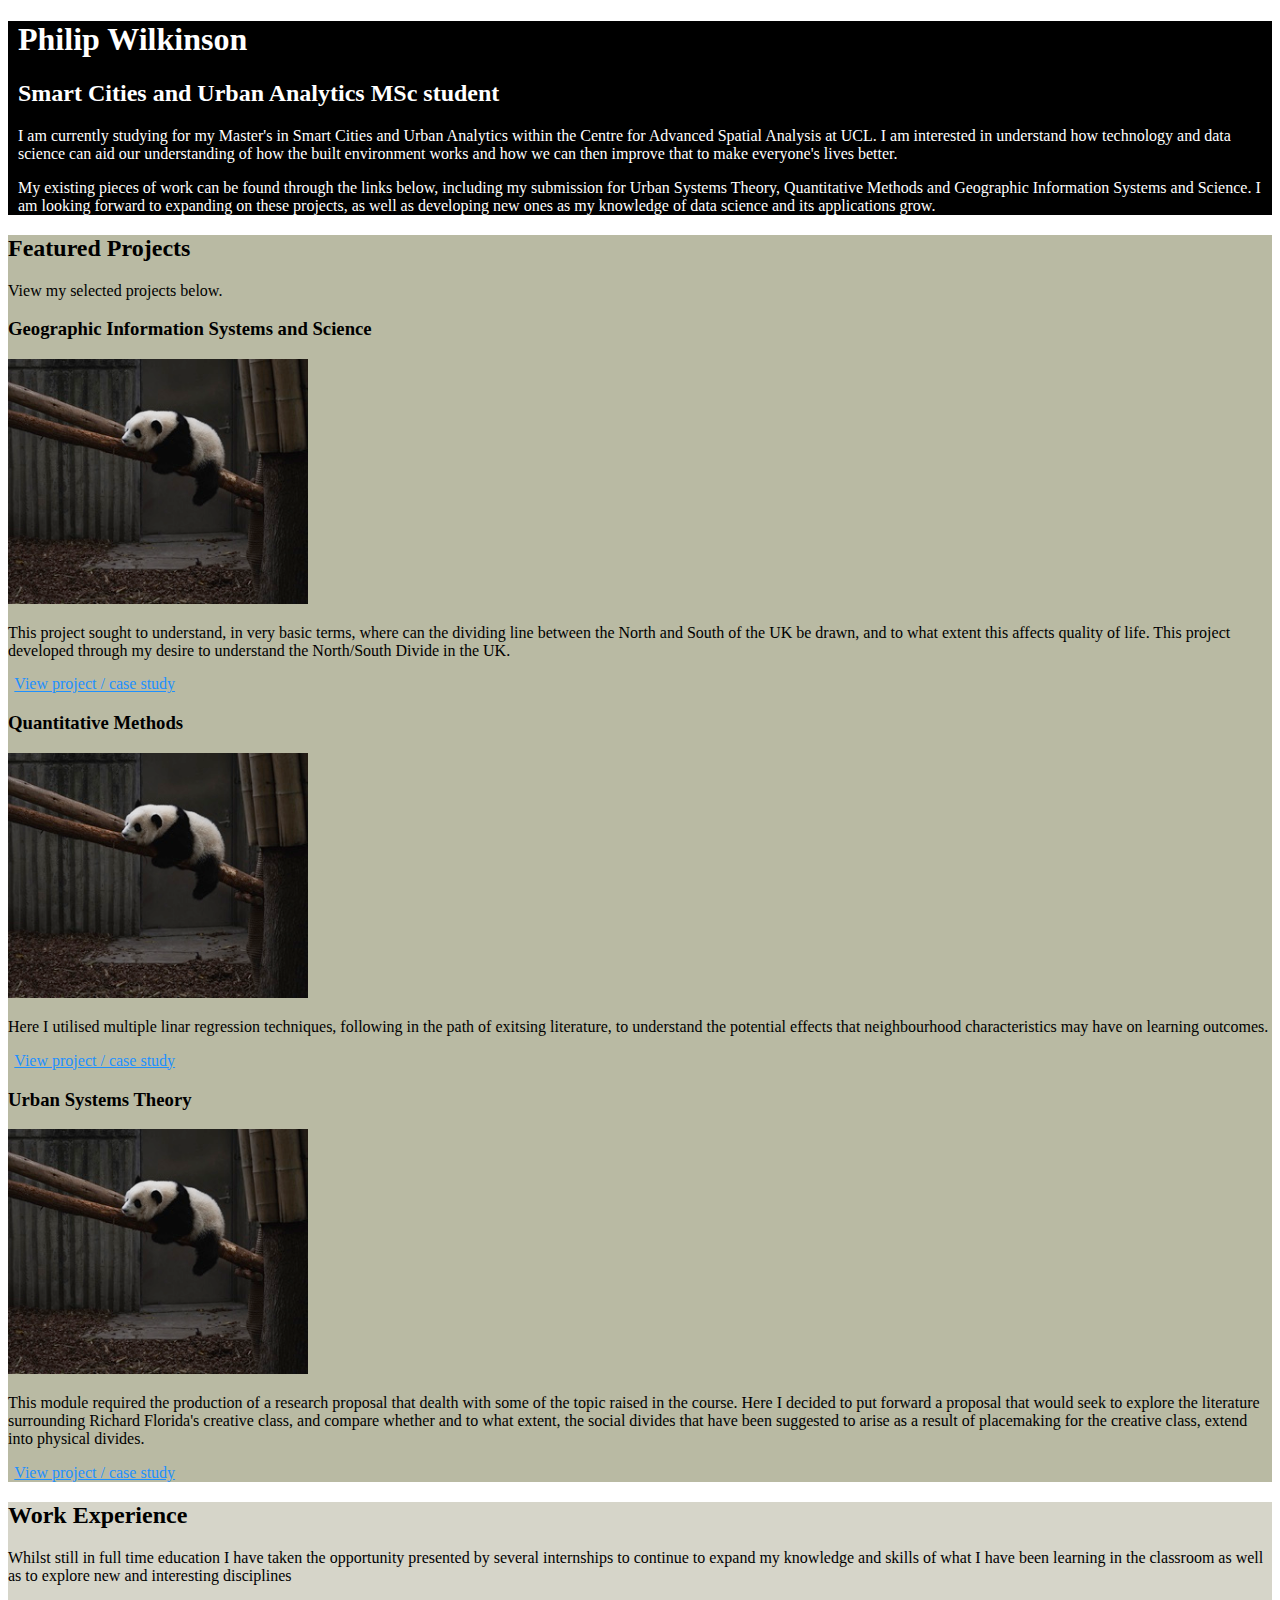
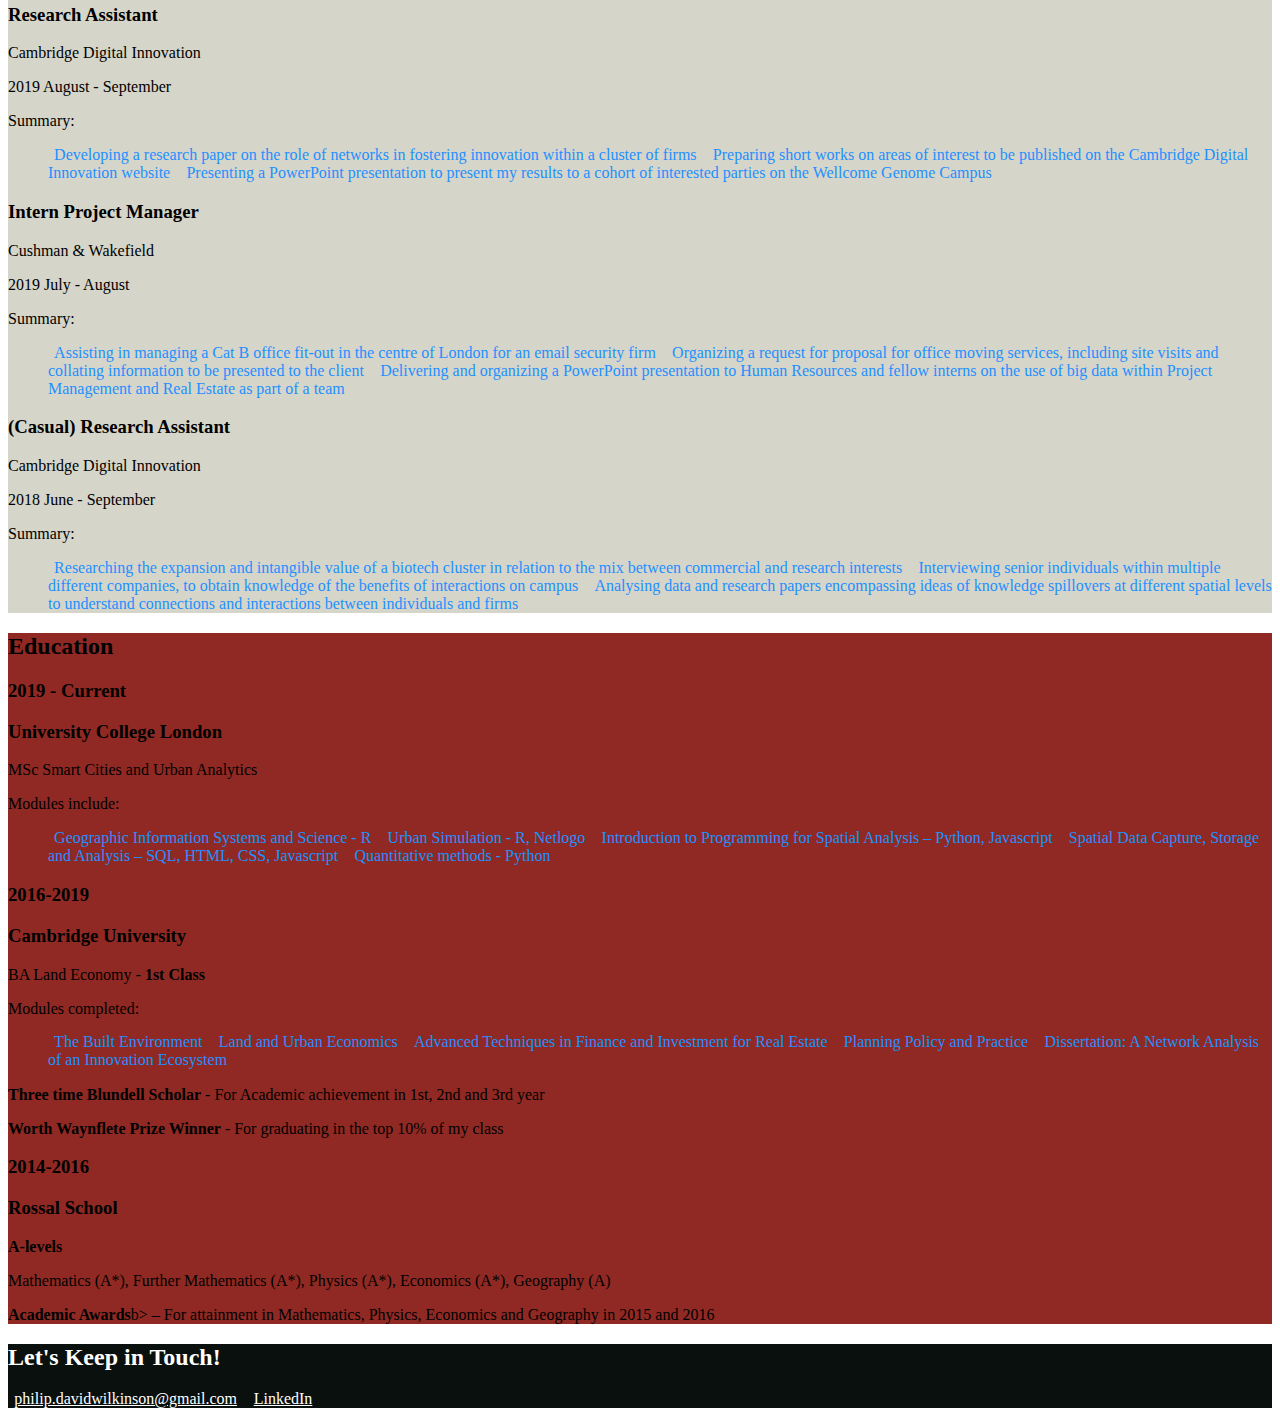
==== Index.html @ db57a37a "First update" ====
<!DOCTYPE html>
<html lang="en">
  <head>
    <meta charset="UTF-8">
    <meta name="viewport" content="width=device-width, initial-scale=1.0">
    <link rel="stylesheet" href="./css/styles.css"/>
  </head>
  <body>
    <main>
      <!-- ***********************  ABOUT / PROFILE  *********************** -->
      <header>
        <section class = "profile">
            <h1>Philip Wilkinson</h1>
            <h2>Smart Cities and Urban Analytics MSc student</h2>

            <p>I am currently studying for my Master's in Smart Cities and Urban Analytics within the Centre for Advanced Spatial Analysis at UCL. I am interested in understand how technology and data science can aid our understanding of how the built environment works and how we can then improve that to make everyone's lives better. </p>
        
            <p>My existing pieces of work can be found through the links below, including my submission for Urban Systems Theory, Quantitative Methods and Geographic Information Systems and Science. I am looking forward to expanding on these projects, as well as developing new ones as my knowledge of data science and its applications grow.</p>  
        </section>
      </header>

      <!-- ********************  PROJECTS / PORTFOLIO  ********************* -->
      <section class= "project">
        <h2>Featured Projects</h2>
        <p>View my selected projects below.</p>

        <!-- Copy the whole <section> block to add more projects. -->
        <section>
          <h3> Geographic Information Systems and Science </h3>
          <img src="./images/thumbnail-1.jpg" alt="A picture of a panda">
          <p>This project sought to understand, in very basic terms, where can the dividing line between the North and South of the UK be drawn, and to what extent this affects quality of life. This project developed through my desire to understand the North/South Divide in the UK.</p>
          <a href="#" target="_blank">View project / case study</a>
        </section>
          
        <section>
          <h3> Quantitative Methods </h3>
          <img src="./images/thumbnail-1.jpg" alt="A picture of a panda">
          <p> Here I utilised multiple linar regression techniques, following in the path of exitsing literature, to understand the potential effects that neighbourhood characteristics may have on learning outcomes. </p>
          <a href="#" target="_blank">View project / case study</a>
        </section>
          
        <section>
          <h3> Urban Systems Theory </h3>
          <img src="./images/thumbnail-1.jpg" alt="A picture of a panda">
          <p> This module required the production of a research proposal that dealth with some of the topic raised in the course. Here I decided to put forward a proposal that would seek to explore the literature surrounding Richard Florida's creative class, and compare whether and to what extent, the social divides that have been suggested to arise as a result of placemaking for the creative class, extend into physical divides. </p>
          <a href="#" target="_blank">View project / case study</a>
        </section>
        <!-- End of Project block. -->
      </section>

      <!-- ***********************  WORK EXPERIENCE  *********************** -->
      <section class = "work-experience">
        <h2>Work Experience</h2>
        <p>Whilst still in full time education I have taken the opportunity presented by several internships to continue to expand my knowledge and skills of what I have been learning in the classroom as well as to explore new and interesting disciplines</p>

        <!-- Copy this whole <section> block to add more jobs. -->
        <section>
          <h3>Research Assistant</h3>
          <p>Cambridge Digital Innovation</p>
          <p>2019 August - September</p>
          <p>Summary:</p>
          <ul>
            <li>Developing a research paper on the role of networks in fostering innovation within a cluster of firms</li>
            <li>Preparing short works on areas of interest to be published on the Cambridge Digital Innovation website</li>
            <li>Presenting a PowerPoint presentation to present my results to a cohort of interested parties on the Wellcome Genome Campus</li>
          </ul>
        </section>
          
          
        <section>
          <h3>Intern Project Manager</h3>
          <p>Cushman &amp; Wakefield</p>
          <p>2019 July - August </p>
          <p>Summary:</p>
          <ul>
            <li>Assisting in managing a Cat B office fit-out in the centre of London for an email security firm</li>
            <li>Organizing a request for proposal for office moving services, including site visits and collating information to be presented to the client</li>
            <li>Delivering and organizing a PowerPoint presentation to Human Resources and fellow interns on the use of big data within Project Management and Real Estate as part of a team</li>
          </ul>
        </section>
          
        <section>
          <h3>(Casual) Research Assistant </h3>
          <p>Cambridge Digital Innovation</p>
          <p>2018 June - September </p>
          <p>Summary:</p>
          <ul>
            <li>Researching the expansion and intangible value of a biotech cluster in relation to the mix between commercial and research interests</li>
            <li>Interviewing senior individuals within multiple different companies, to obtain knowledge of the benefits of interactions on campus </li>
            <li>Analysing data and research papers encompassing ideas of knowledge spillovers at different spatial levels to understand connections and interactions between individuals and firms</li>
          </ul>
        </section>
        <!-- End of Job block. -->
      </section>

      <!-- ******************  EDUCATION & CERTIFICATIONS ****************** -->
      <section class = "Education">
        <h2>Education</h2>

        <!-- Copy this whole <section> block to add more schools. -->
        <section>
          <h3>2019 - Current</h3>
          <h3>University College London</h3>
          <p>MSc Smart Cities and Urban Analytics</p>
          <p>Modules include:</p>
          <ul>
            <li>Geographic Information Systems and Science - R</li>
            <li>Urban Simulation - R, Netlogo </li>
            <li>Introduction to Programming for Spatial Analysis – Python, Javascript</li>
            <li>Spatial Data Capture, Storage and Analysis – SQL, HTML, CSS, Javascript</li>
            <li>Quantitative methods - Python</li>
          </ul>
        </section>
          
        <section>
          <h3>2016-2019</h3>
          <h3>Cambridge University</h3>
          <p>BA Land Economy - <b>1st Class</b> </p>
          <p>Modules completed:</p>
          <ul>
            <li>The Built Environment</li>
            <li>Land and Urban Economics</li>
            <li>Advanced Techniques in Finance and Investment for Real Estate</li>
            <li>Planning Policy and Practice</li>
            <li>Dissertation: A Network Analysis of an Innovation Ecosystem</li>
          </ul>
          <P><b>Three time Blundell Scholar</b> - For Academic achievement in 1st, 2nd and 3rd year</P>
          <p><b>Worth Waynflete Prize Winner</b> - For graduating in the top 10% of my class</p>
        </section>
        <section>
          <h3>2014-2016</h3>
          <h3>Rossal School</h3>
          <p><b>A-levels</b></p>
          <p>Mathematics (A*), Further Mathematics (A*), Physics (A*), 
		  Economics (A*), Geography (A)</p>
          <p><b>Academic Awards</b>b> – For attainment in Mathematics, Physics, Economics and Geography in 2015 and 2016</p>
        </section>
        <!-- End of School block. -->
      </section>

      <!-- *****************  CONTACT INFO / SOCIAL MEDIA  ***************** -->
      <footer>
        <h2>Let's Keep in Touch!</h2>

        <!-- Social media and contact links. Add or remove any networks. -->
        <a href="mailto:philip.davidwilkinson@gmail.com">philip.davidwilkinson@gmail.com</a>
        <a href="www.linkedin.com/in/philip-wilkinson-02917b150" target="_blank">LinkedIn</a>
      </footer>
        
    </main>
      
  </body>
    
</html>
---- css/styles.css ----
/*
https://coolors.co/0a100d-b9baa3-d6d5c9-a22c29-902923

Smoky black: #0A100D

Laurel Green: #B9BAA3

Light Gray: #D6D5C9

Red-Brown: #A22C29

Vivid Auburn: #902923
*/


/* Global styles */

body {
    color: black;
}


img {
    width: 300px;
}

/*a {
    color: blue
} 
Applies to all links
*/
/* Profile */

.profile {
    padding-left: 10px;
    padding-right: 10px;
    background-color: black;
    color: white;
}

/* Projects */

.project{
    background: #B9BAA3
}

/* Work Experience */
.work-experience{
    background: #D6D5C9
}

/* Education */
.Education{
    background: #902923
}

/* Contact Info */
footer {
    background: #0A100D;
    color: white;
}

footer a:link {
    color: white
}

footer a:visited {
    color: red
}

.nav {
    list-style-type: none;
    margin: 0;
    padding: 0;
}


li, a, .nav-link {
    display: inline;
    text-align: center;
    color: black;
    padding: 0.5% 0.5%
    
}

li, a, .nav-link:hover {
    color: dodgerblue
}
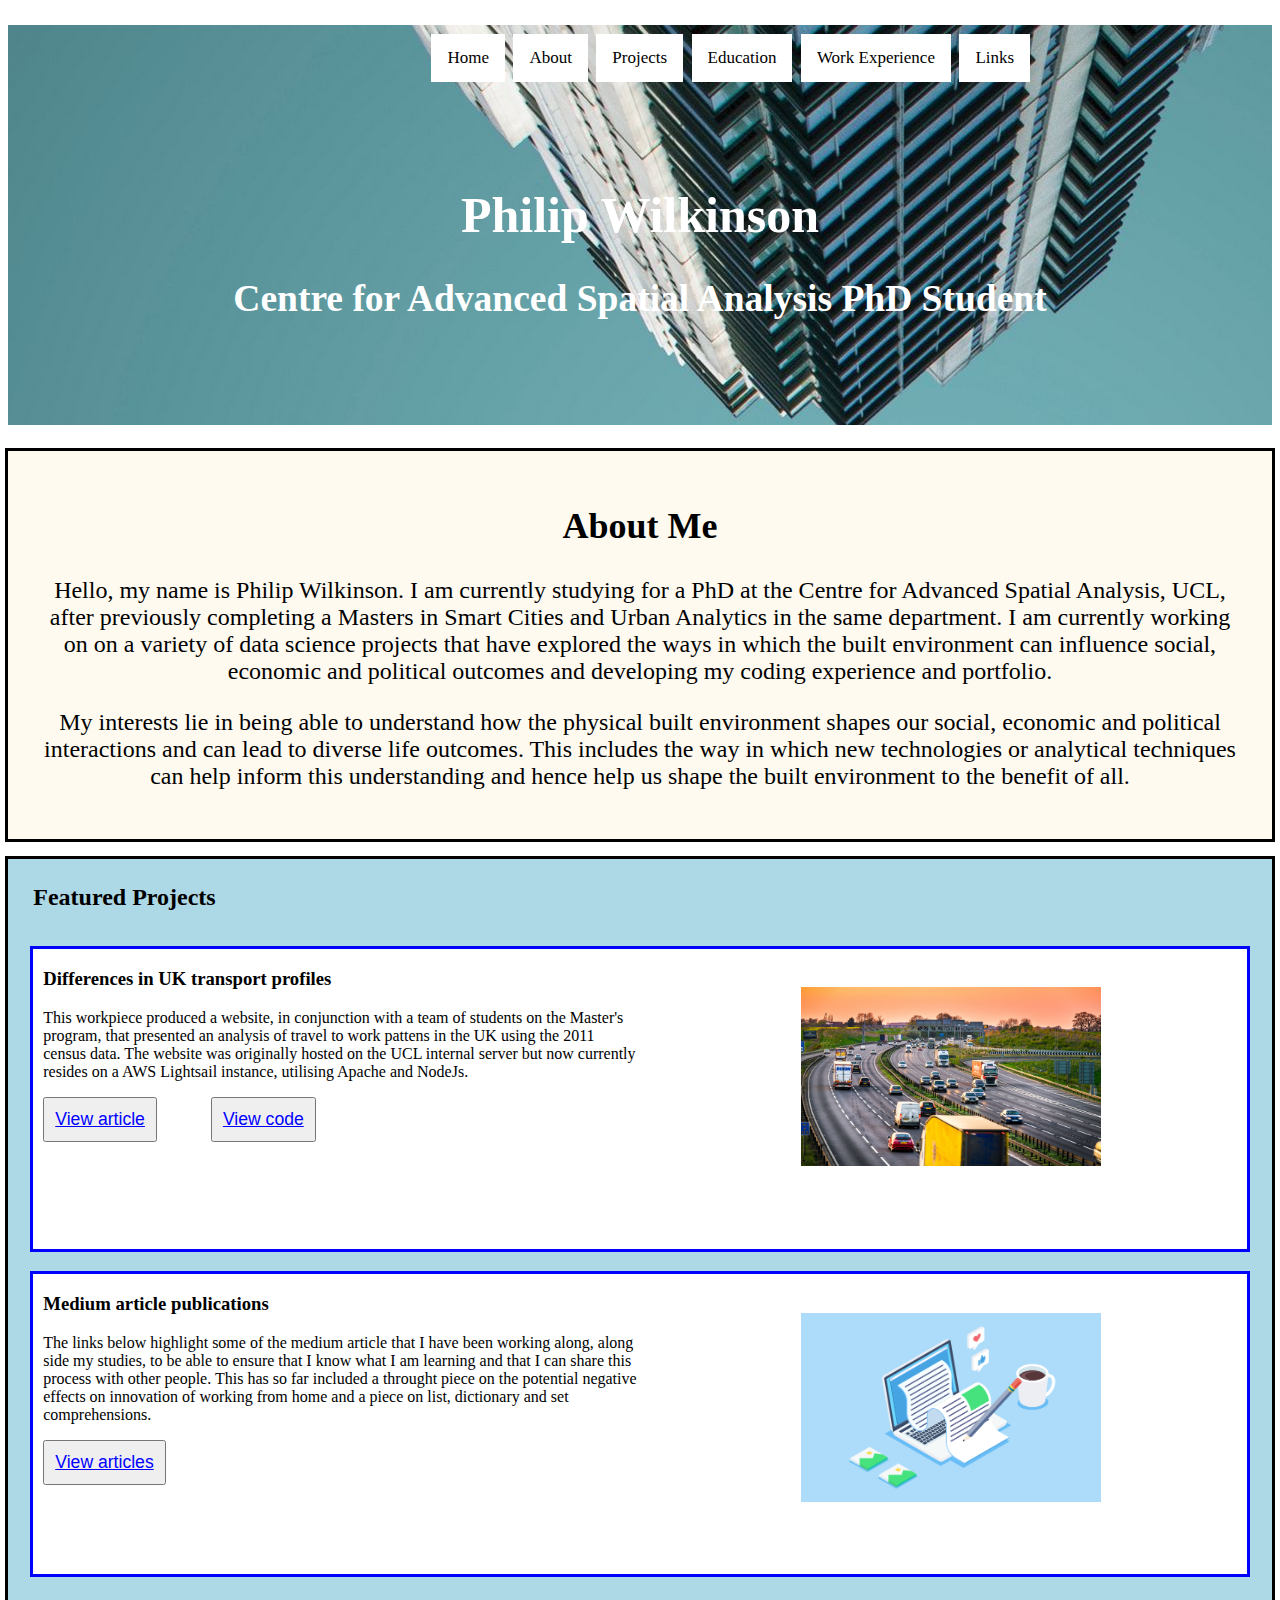
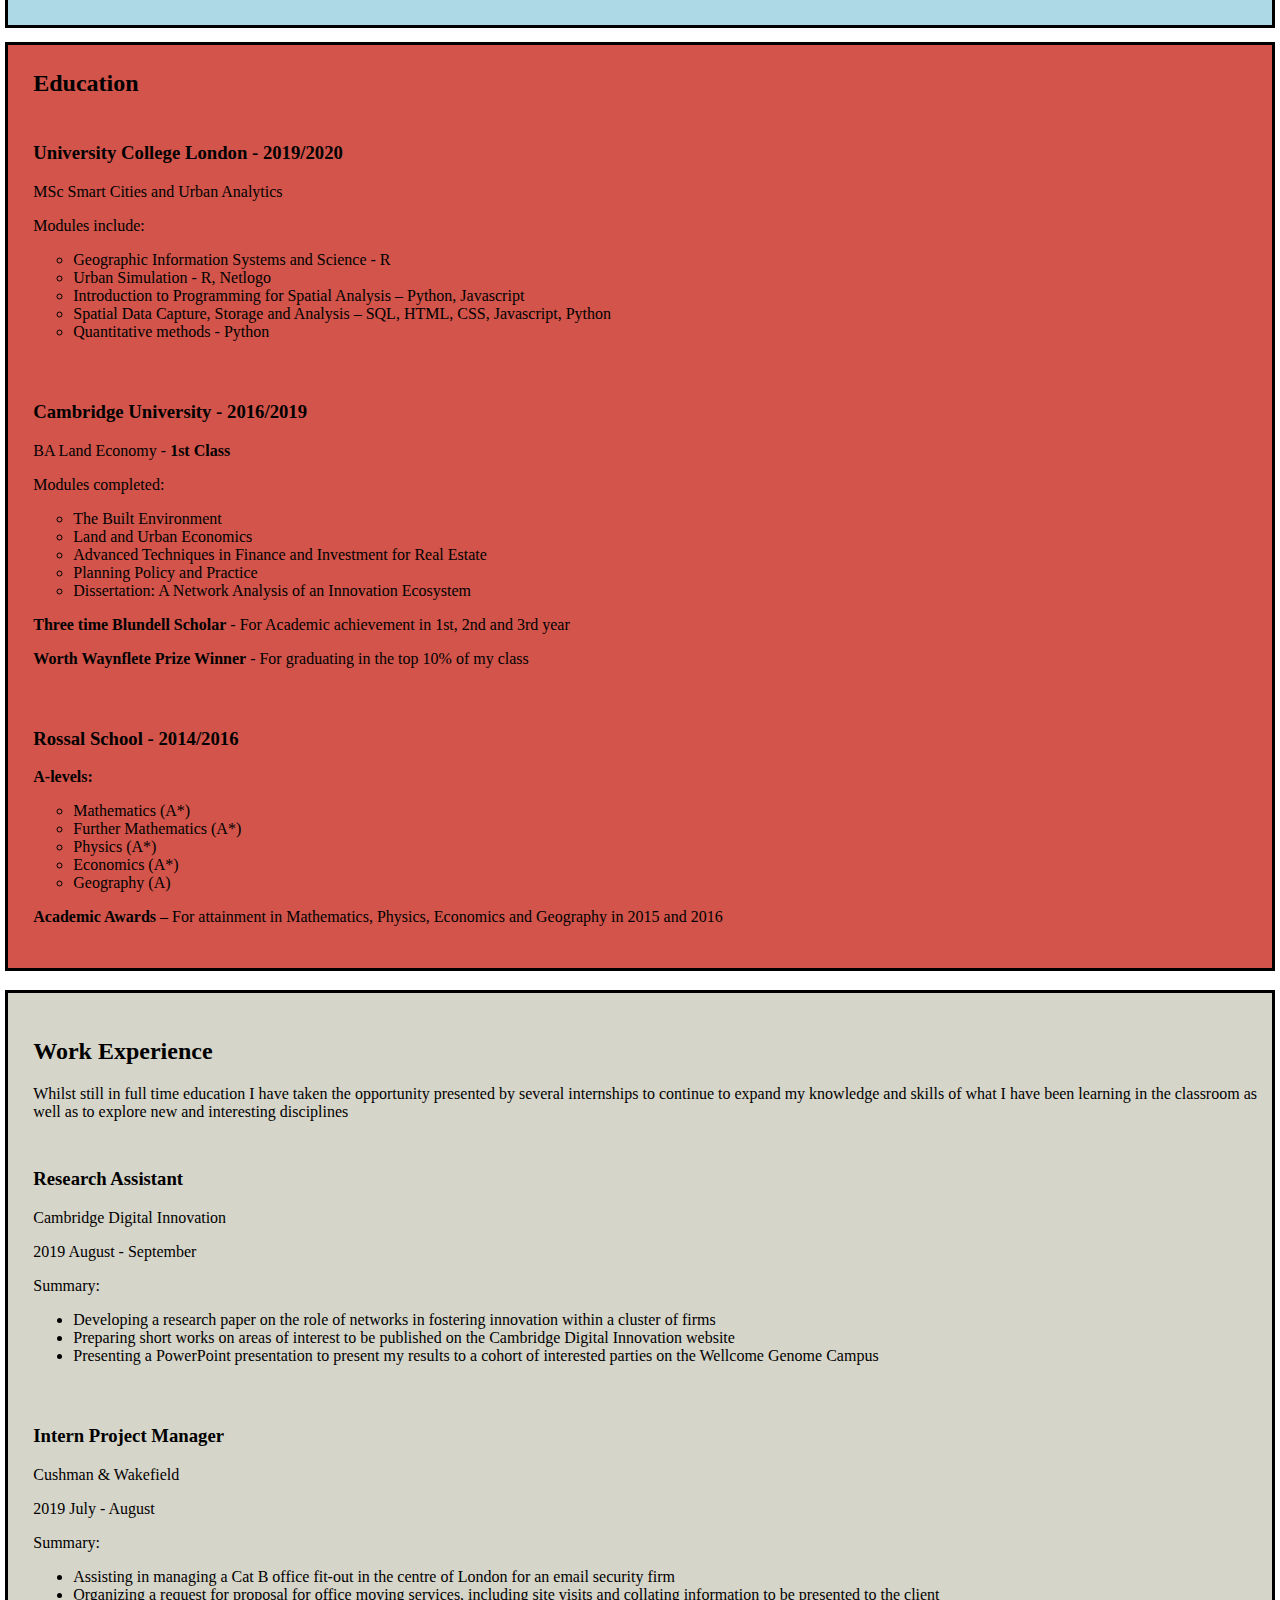
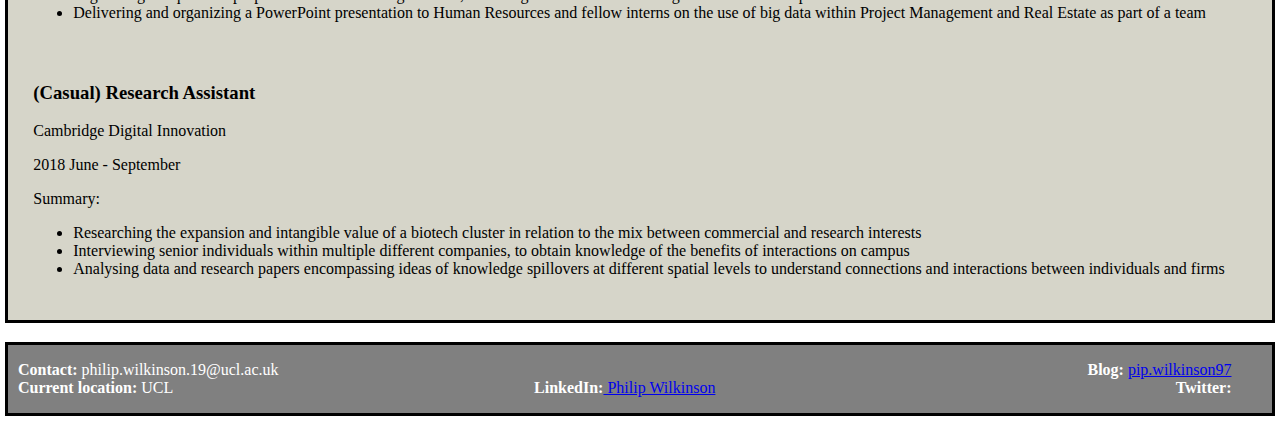
==== commit 243120bf: "Major update" ====
--- a/Index.html
+++ b/Index.html
@@ -7,117 +7,143 @@
   </head>
   <body>
     <main>
-      <!-- ***********************  ABOUT / PROFILE  *********************** -->
-      <header>
-        <section class = "profile">
-            <h1>Philip Wilkinson</h1>
-            <h2>Smart Cities and Urban Analytics MSc student</h2>
-
-            <p>I am currently studying for my Master's in Smart Cities and Urban Analytics within the Centre for Advanced Spatial Analysis at UCL. I am interested in understand how technology and data science can aid our understanding of how the built environment works and how we can then improve that to make everyone's lives better. </p>
-        
-            <p>My existing pieces of work can be found through the links below, including my submission for Urban Systems Theory, Quantitative Methods and Geographic Information Systems and Science. I am looking forward to expanding on these projects, as well as developing new ones as my knowledge of data science and its applications grow.</p>  
-        </section>
-      </header>
-
+    
+        
+    <section class = "Introduction" id = "Welcome">
+        <nav class = "navbar navbar-default" >
+            <ul id = "Home" class="nav">
+                <li><a class = "nav-link" href="#Home">Home</a></li>
+                <li><a class = "nav-link" href="#About">About</a></li>
+                <li><a class = "nav-link" href="#projects">Projects</a></li>
+                <li><a class = "nav-link" href="#Education">Education</a></li>
+                <li><a class = "nav-link" href="#WorkExperience">Work Experience</a></li>
+                <li><a class = "nav-link" href="#footer">Links</a></li>
+            </ul>
+        </nav>
+    
+        <div class = "title" id = "Title">
+    
+            <h1>Philip Wilkinson</h1> 
+            
+            <h2>Centre for Advanced Spatial Analysis PhD Student</h2>
+        
+        </div>        
+        
+    </section>
+      
+
+    <!-- ***********************  ABOUT / PROFILE  *********************** -->
+    <section class = "profile container" id ="About">
+        
+        <div class="about-content">
+            <h2> About Me </h2>
+
+            <p> Hello, my name is Philip Wilkinson. I am currently studying for a PhD at the Centre for Advanced Spatial Analysis, UCL, after previously completing a Masters in Smart Cities and Urban Analytics in the same department. I am currently working on on a variety of data science projects that have explored the ways in which the built environment can influence social, economic and political outcomes and developing my coding experience and portfolio. </p>
+        
+            <p>My interests lie in being able to understand how the physical built environment shapes our social, economic and political interactions and can lead to diverse life outcomes. This includes the way in which new technologies or analytical techniques can help inform this understanding and hence help us shape the built environment to the benefit of all.</p>
+        </div>
+        
+        
+    </section>
       <!-- ********************  PROJECTS / PORTFOLIO  ********************* -->
-      <section class= "project">
-        <h2>Featured Projects</h2>
-        <p>View my selected projects below.</p>
+      <section class= "project" id="projects">
+        <h2 class = "heading">Featured Projects</h2>
 
         <!-- Copy the whole <section> block to add more projects. -->
-        <section>
-          <h3> Geographic Information Systems and Science </h3>
-          <img src="./images/thumbnail-1.jpg" alt="A picture of a panda">
-          <p>This project sought to understand, in very basic terms, where can the dividing line between the North and South of the UK be drawn, and to what extent this affects quality of life. This project developed through my desire to understand the North/South Divide in the UK.</p>
-          <a href="#" target="_blank">View project / case study</a>
-        </section>
-          
-        <section>
-          <h3> Quantitative Methods </h3>
-          <img src="./images/thumbnail-1.jpg" alt="A picture of a panda">
+        <div class = "work-project">
+          <article class = "project-wording">
+          <h3> Differences in UK transport profiles </h3>
+          <p> This workpiece produced a website, in conjunction with a team of students on the Master's program, that presented an analysis of travel to work pattens in the UK using the 2011 census data. The website was originally hosted on the UCL internal server but now currently resides on a AWS Lightsail instance, utilising Apache and NodeJs.</p>
+              
+          <!--<button class = "button1"><a href="https://www.spidercartographers.co.uk" target="_blank">View article</a></button>
+          <button class = "button1"><a href="https://github.com/natesheehan/spidercartographers" target = "_blank">View code</a></button> -->
+          <button class = "button1"><a href="https://www.spidercartographers.co.uk" target="_blank">View article</a></button>
+          <button class = "button1"><a href="https://github.com/natesheehan/spidercartographers" target="_blank">View code</a></button>
+              
+          </article>
+            
+          <div class = "project-image">
+            <img src="./images/UK-transport.jpg" alt="A picture of a motorway; credit: motortransport ">
+          </div>
+            
+        </div>
+          
+        
+        <div class = "work-project">
+          <article class = "project-wording">
+          <h3>Medium article publications</h3>
+          <p> The links below highlight some of the medium article that I have been working along, along side my studies, to be able to ensure that I know what I am learning and that I can share this process with other people. This has so far included a throught piece on the potential negative effects on innovation of working from home and a piece on list, dictionary and set comprehensions.</p>
+          
+          <button class = "button1"><a href="https://medium.com/@pip.wilkinson97" target="_blank">View articles</a></button>
+          
+        
+          </article>
+            
+          <div class = "project-image"> 
+             <img src="./images/blog.png" alt="A picture of writing on a computer; credit webnode.com">
+          </div>
+        </div>
+        
+     <!--
+        <article>
+          <h3> UK North/South divide </h3>
+          <img src="./images/North-South-divide.jpg" alt="A picture of the North South Divide; 
+                                                          credit: The Gryphon">
+          <p>This project sought to understand, in very basic terms, where the dividing line between the North and South of the UK be drawn, and to what extent this affects quality of life. This project developed through my desire to understand the North/South Divide in the UK.</p>
+          <a href="#" target="_blank">View article</a>
+          <a href="https://github.com/PhilipDW183/GIS_Assessment">View code</a>
+        </article>
+          
+        <article>
+          <h3> Urban education disparities </h3>
+          <img src="./images/Education.jpg" alt="A picture of a classroom; credit: Rampages US">
           <p> Here I utilised multiple linar regression techniques, following in the path of exitsing literature, to understand the potential effects that neighbourhood characteristics may have on learning outcomes. </p>
-          <a href="#" target="_blank">View project / case study</a>
-        </section>
-          
-        <section>
-          <h3> Urban Systems Theory </h3>
-          <img src="./images/thumbnail-1.jpg" alt="A picture of a panda">
-          <p> This module required the production of a research proposal that dealth with some of the topic raised in the course. Here I decided to put forward a proposal that would seek to explore the literature surrounding Richard Florida's creative class, and compare whether and to what extent, the social divides that have been suggested to arise as a result of placemaking for the creative class, extend into physical divides. </p>
-          <a href="#" target="_blank">View project / case study</a>
-        </section>
+          <a href="#" target="_blank">View article</a>
+          <a href="#" target="_blank">view code</a>
+        </article>
+          
+        
+          
+        <article>
+          <h3> UK patenting innovation </h3>
+          <img src = ".images/Innovation.jpg" alt ="A picture of hand holding data; credit: ideadrop">
+          <p>
+          </p>
+          <a href="#" target="_blank">View article</a>
+          <a href="https://github.com/PhilipDW183/Dissertation">View code</a>
+        </article>
+          
+        <article>
+            <h3> Urban heat island effect during COVID-19</h3>
+            <p>TBC</p>
+        </article>
         <!-- End of Project block. -->
       </section>
-
-      <!-- ***********************  WORK EXPERIENCE  *********************** -->
-      <section class = "work-experience">
-        <h2>Work Experience</h2>
-        <p>Whilst still in full time education I have taken the opportunity presented by several internships to continue to expand my knowledge and skills of what I have been learning in the classroom as well as to explore new and interesting disciplines</p>
-
-        <!-- Copy this whole <section> block to add more jobs. -->
-        <section>
-          <h3>Research Assistant</h3>
-          <p>Cambridge Digital Innovation</p>
-          <p>2019 August - September</p>
-          <p>Summary:</p>
-          <ul>
-            <li>Developing a research paper on the role of networks in fostering innovation within a cluster of firms</li>
-            <li>Preparing short works on areas of interest to be published on the Cambridge Digital Innovation website</li>
-            <li>Presenting a PowerPoint presentation to present my results to a cohort of interested parties on the Wellcome Genome Campus</li>
-          </ul>
-        </section>
-          
-          
-        <section>
-          <h3>Intern Project Manager</h3>
-          <p>Cushman &amp; Wakefield</p>
-          <p>2019 July - August </p>
-          <p>Summary:</p>
-          <ul>
-            <li>Assisting in managing a Cat B office fit-out in the centre of London for an email security firm</li>
-            <li>Organizing a request for proposal for office moving services, including site visits and collating information to be presented to the client</li>
-            <li>Delivering and organizing a PowerPoint presentation to Human Resources and fellow interns on the use of big data within Project Management and Real Estate as part of a team</li>
-          </ul>
-        </section>
-          
-        <section>
-          <h3>(Casual) Research Assistant </h3>
-          <p>Cambridge Digital Innovation</p>
-          <p>2018 June - September </p>
-          <p>Summary:</p>
-          <ul>
-            <li>Researching the expansion and intangible value of a biotech cluster in relation to the mix between commercial and research interests</li>
-            <li>Interviewing senior individuals within multiple different companies, to obtain knowledge of the benefits of interactions on campus </li>
-            <li>Analysing data and research papers encompassing ideas of knowledge spillovers at different spatial levels to understand connections and interactions between individuals and firms</li>
-          </ul>
-        </section>
-        <!-- End of Job block. -->
-      </section>
-
+      
+    
       <!-- ******************  EDUCATION & CERTIFICATIONS ****************** -->
-      <section class = "Education">
-        <h2>Education</h2>
+      <section class = "Education" id = "Education">
+        <h2 class = "institution institution-heading">Education</h2>
 
         <!-- Copy this whole <section> block to add more schools. -->
-        <section>
-          <h3>2019 - Current</h3>
-          <h3>University College London</h3>
+        <section class = "institution">
+          <h3>University College London - 2019/2020</h3>
           <p>MSc Smart Cities and Urban Analytics</p>
           <p>Modules include:</p>
-          <ul>
+          <ul class = "modules">
             <li>Geographic Information Systems and Science - R</li>
             <li>Urban Simulation - R, Netlogo </li>
             <li>Introduction to Programming for Spatial Analysis – Python, Javascript</li>
-            <li>Spatial Data Capture, Storage and Analysis – SQL, HTML, CSS, Javascript</li>
+            <li>Spatial Data Capture, Storage and Analysis – SQL, HTML, CSS, Javascript, Python</li>
             <li>Quantitative methods - Python</li>
           </ul>
         </section>
           
-        <section>
-          <h3>2016-2019</h3>
-          <h3>Cambridge University</h3>
+        <section class = "institution">
+          <h3>Cambridge University - 2016/2019</h3>
           <p>BA Land Economy - <b>1st Class</b> </p>
           <p>Modules completed:</p>
-          <ul>
+          <ul class = "modules">
             <li>The Built Environment</li>
             <li>Land and Urban Economics</li>
             <li>Advanced Techniques in Finance and Investment for Real Estate</li>
@@ -127,25 +153,99 @@
           <P><b>Three time Blundell Scholar</b> - For Academic achievement in 1st, 2nd and 3rd year</P>
           <p><b>Worth Waynflete Prize Winner</b> - For graduating in the top 10% of my class</p>
         </section>
-        <section>
-          <h3>2014-2016</h3>
-          <h3>Rossal School</h3>
-          <p><b>A-levels</b></p>
-          <p>Mathematics (A*), Further Mathematics (A*), Physics (A*), 
-		  Economics (A*), Geography (A)</p>
-          <p><b>Academic Awards</b>b> – For attainment in Mathematics, Physics, Economics and Geography in 2015 and 2016</p>
+          
+          
+        <section class = "institution">
+          <h3>Rossal School - 2014/2016</h3>
+          <p><b>A-levels:</b></p>
+          <ul class = "modules">
+            <li>Mathematics (A*)</li>
+            <li>Further Mathematics (A*)</li>
+            <li>Physics (A*)</li>
+            <li>Economics (A*)</li>
+            <li>Geography (A)</li>
+          </ul>
+          <p><b>Academic Awards</b> – For attainment in Mathematics, Physics, Economics and Geography in 2015 and 2016</p>
         </section>
         <!-- End of School block. -->
       </section>
 
+        
+    <!-- ***********************  WORK EXPERIENCE  *********************** -->
+      <section class = "work-experience" id = "WorkExperience">
+        <div class = "experience experience-title">
+        <h2>Work Experience</h2>
+        <p>Whilst still in full time education I have taken the opportunity presented by several internships to continue to expand my knowledge and skills of what I have been learning in the classroom as well as to explore new and interesting disciplines</p>
+        </div>
+
+        <!-- Copy this whole <section> block to add more jobs. -->
+        <section class = "experience">
+          <h3>Research Assistant</h3>
+          <p>Cambridge Digital Innovation</p>
+          <p>2019 August - September</p>
+          <p>Summary:</p>
+          <ul class = "bullet points">
+            <li>Developing a research paper on the role of networks in fostering innovation within a cluster of firms</li>
+            <li>Preparing short works on areas of interest to be published on the Cambridge Digital Innovation website</li>
+            <li>Presenting a PowerPoint presentation to present my results to a cohort of interested parties on the Wellcome Genome Campus</li>
+          </ul>
+        </section>
+          
+          
+        <section class = "experience">
+          <h3>Intern Project Manager</h3>
+          <p>Cushman &amp; Wakefield</p>
+          <p>2019 July - August </p>
+          <p>Summary:</p>
+          <ul class = "bullet points">
+            <li>Assisting in managing a Cat B office fit-out in the centre of London for an email security firm</li>
+            <li>Organizing a request for proposal for office moving services, including site visits and collating information to be presented to the client</li>
+            <li>Delivering and organizing a PowerPoint presentation to Human Resources and fellow interns on the use of big data within Project Management and Real Estate as part of a team</li>
+          </ul>
+        </section>
+          
+        <section class = "experience">
+          <h3>(Casual) Research Assistant </h3>
+          <p>Cambridge Digital Innovation</p>
+          <p>2018 June - September </p>
+          <p>Summary:</p>
+          <ul class = "bullet points">
+            <li>Researching the expansion and intangible value of a biotech cluster in relation to the mix between commercial and research interests</li>
+            <li>Interviewing senior individuals within multiple different companies, to obtain knowledge of the benefits of interactions on campus </li>
+            <li>Analysing data and research papers encompassing ideas of knowledge spillovers at different spatial levels to understand connections and interactions between individuals and firms</li>
+          </ul>
+        </section>
+        <!-- End of Job block. -->
+      </section>
+    
       <!-- *****************  CONTACT INFO / SOCIAL MEDIA  ***************** -->
-      <footer>
-        <h2>Let's Keep in Touch!</h2>
-
-        <!-- Social media and contact links. Add or remove any networks. -->
-        <a href="mailto:philip.davidwilkinson@gmail.com">philip.davidwilkinson@gmail.com</a>
-        <a href="www.linkedin.com/in/philip-wilkinson-02917b150" target="_blank">LinkedIn</a>
-      </footer>
+      <div id = "footer">
+		<div class="columns">
+            <!-- the align sets where the text aligns to in the paragraph -->
+            <p align = "left">
+                    <b>Contact:</b> philip.wilkinson.19@ucl.ac.uk
+                    <br/>
+                    <b>Current location:</b> UCL
+            </p>
+        </div>
+        <div class="columns">
+            <p align = "center">
+                
+                <b>LinkedIn:</b><a href="www.linkedin.com/in/philip-wilkinson-02917b150" taregt = _blank> Philip Wilkinson </a>
+                
+            </p>
+        </div>
+        <div class="columns">
+            <p align = "right">
+                <b>Blog:</b> <a href="https://medium.com/@pip.wilkinson97" taregt = _blank> pip.wilkinson97 </a>
+                <br/>
+                <b>Twitter:</b> 
+            </p>
+        </div>
+            
+
+	</div>
+
         
     </main>
       
--- a/css/styles.css
+++ b/css/styles.css
@@ -14,10 +14,6 @@
 
 
 /* Global styles */
-
-body {
-    color: black;
-}
 
 
 img {
@@ -29,60 +25,186 @@
 } 
 Applies to all links
 */
+/* Introduction */
+
+.Introduction {
+    background-image: url("../images/skyscrapers_buildings_architecture.jpg");
+    height: 400px;
+    width: 100%;
+    margin-top: 2%;
+    margin-bottom: 2%;
+    
+}
+
+.navbar{
+    margin-left: 30%;
+}
+
+.nav {
+    overflow: hidden;
+    list-style-type: none;
+}
+
+.nav a {
+    float: left;
+    color: Black;
+    background-color: white;
+    text-align: center;
+    padding: 14px 16px;
+    margin: 1% 0.5% 0.5% 0.5%;
+    text-decoration: none;
+    font-size: 17px;
+}
+
+.nav a: hover {
+    background-color: white;
+    color: green;
+}
+
+.nav a.active{
+    background-color: white;
+    color: green;
+}
+
+.title{
+    text-align: center;
+    margin-top: 100px;
+    font-size: 25px;
+    color: white
+}
+
 /* Profile */
 
 .profile {
     padding-left: 10px;
     padding-right: 10px;
-    background-color: black;
+    background-color: floralwhite;
+    color: black;
+    font-size: 150%;
+    text-align: center;
+    outline-color: black;
+    outline-style: solid;
+}
+
+.about-content{
+    padding: 2% 2% 2% 2%;
+}
+
+/* Projects */
+
+.heading {
+    padding-left: 2%;
+    padding-bottom: 1%;
+    padding-top: 2%
+}
+
+
+.project{
+    /*background: #B9BAA3;*/
+    background-color: lightblue;
+    outline-color: black;
+    outline-style: solid;
+    padding-bottom: 2%;
+}
+
+.project-wording{
+    float: left;
+    padding-right: 50%;
+    padding-left: 10px;
+}
+
+.work-project {
+    outline-color: blue;
+    outline-style: solid;
+    margin: 2% 2% 2% 2%;
+    height: 300px;
+    background-color: white;   
+}
+
+.project-image{
+    float: right;
+    padding-left: 60%;
+    padding-top: 3%;
+    padding-right: 10px;
+    position: absolute;
+    margin: auto;
+}
+
+.button1 {
     color: white;
-}
-
-/* Projects */
-
-.project{
-    background: #B9BAA3
-}
+    padding: 10px 10px;
+    margin-right: 50px;
+    text-align: center;
+    font-size: 110%;
+}
+
+.button1 a {
+    color: blue;
+}
+
+.button1:hover{
+    color: red;
+}
+
+
 
 /* Work Experience */
 .work-experience{
-    background: #D6D5C9
-}
-
+    background: #D6D5C9;
+    outline-color: black;
+    outline-style: solid;
+    margin-top: 2%;
+}
+
+.experience{
+    padding-left: 2%; 
+    padding-bottom: 2%
+}
+
+.experience-title{
+    padding-left: 2%;
+    padding-bottom: 1%;
+    padding-top: 2%
+}
 /* Education */
 .Education{
-    background: #902923
-}
-
+    outline-color: black;
+    outline-style: solid;
+    background-color: #d2544a;
+}
+
+.institution{
+    padding-left: 2%; 
+    padding-bottom: 2%
+}
+
+
+.institution-heading{
+    padding-left: 2%;
+    padding-top: 2%
+}
 /* Contact Info */
-footer {
-    background: #0A100D;
+
+#footer{
+    background-color: grey;
+    height: 20%;
     color: white;
-}
-
-footer a:link {
-    color: white
-}
-
-footer a:visited {
-    color: red
-}
-
-.nav {
-    list-style-type: none;
-    margin: 0;
-    padding: 0;
-}
-
-
-li, a, .nav-link {
-    display: inline;
-    text-align: center;
-    color: black;
-    padding: 0.5% 0.5%
-    
-}
-
-li, a, .nav-link:hover {
-    color: dodgerblue
-}
+    margin-top: 2%;
+    outline-color: black;
+    outline-style: solid;
+}
+	
+.columns{
+    width: 31%;
+    background-color: grey;
+    color: white;
+    display: inline-block;
+    margin-right: 5px;
+    margin-left: 10px;
+    font-size: 100%;
+}
+
+
+.modules {
+    list-style-type: circle;
+}